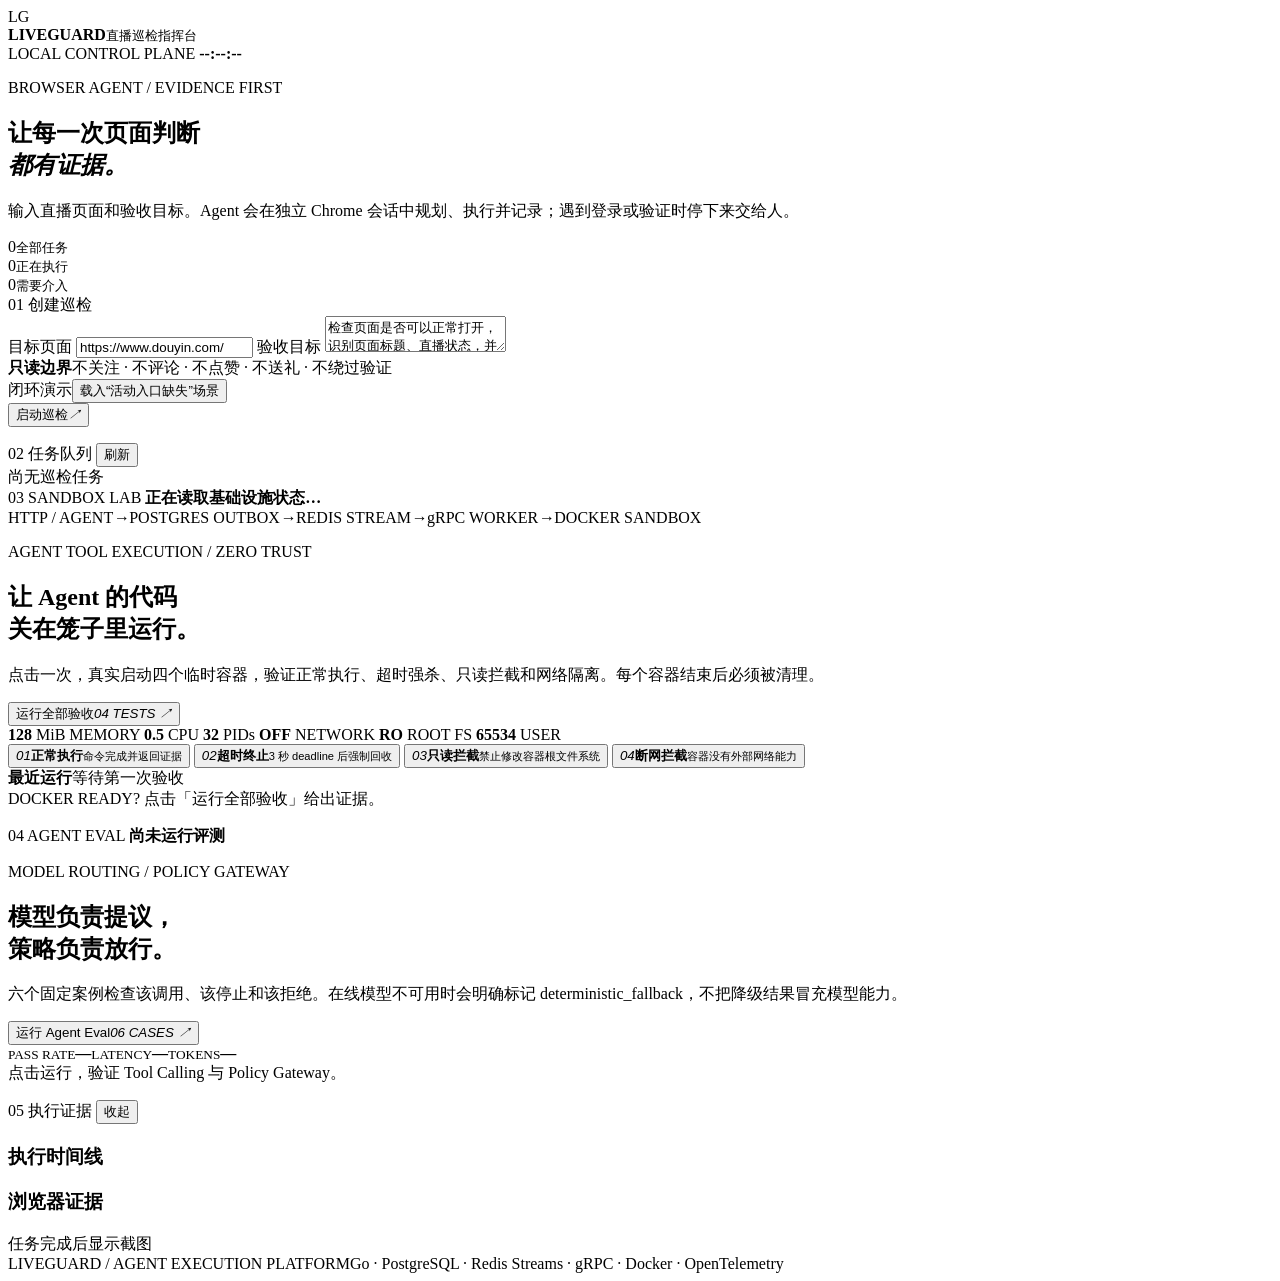
==== internal/web/static/index.html @ d15c7323 "feat: publish LiveGuard agent execution platform" ====
<!doctype html>
<html lang="zh-CN">
<head>
  <meta charset="utf-8">
  <meta name="viewport" content="width=device-width, initial-scale=1">
  <title>LiveGuard · 直播巡检指挥台</title>
  <link rel="stylesheet" href="/static/styles.css">
</head>
<body>
  <div class="grid-noise"></div>
  <header class="masthead">
    <div class="brand"><span class="brand-mark">LG</span><div><strong>LIVEGUARD</strong><small>直播巡检指挥台</small></div></div>
    <div class="system-state"><span class="pulse"></span> LOCAL CONTROL PLANE <b id="clock">--:--:--</b></div>
  </header>

  <main>
    <section class="hero">
      <div>
        <p class="eyebrow">BROWSER AGENT / EVIDENCE FIRST</p>
        <h1>让每一次页面判断<br><em>都有证据。</em></h1>
        <p class="lede">输入直播页面和验收目标。Agent 会在独立 Chrome 会话中规划、执行并记录；遇到登录或验证时停下来交给人。</p>
      </div>
      <div class="metric-cluster">
        <article><span id="totalCount">0</span><small>全部任务</small></article>
        <article><span id="runningCount">0</span><small>正在执行</small></article>
        <article><span id="attentionCount">0</span><small>需要介入</small></article>
      </div>
    </section>

    <section class="console-grid">
      <form id="taskForm" class="panel composer">
        <div class="panel-label"><span>01</span> 创建巡检</div>
        <label>目标页面
          <input id="url" name="url" type="url" value="https://www.douyin.com/" required autocomplete="off">
        </label>
        <label>验收目标
          <textarea id="objective" name="objective" required>检查页面是否可以正常打开，识别页面标题、直播状态，并判断是否被登录或安全验证阻塞。</textarea>
        </label>
        <div class="boundary"><b>只读边界</b><span>不关注 · 不评论 · 不点赞 · 不送礼 · 不绕过验证</span></div>
        <div class="demo-preset"><span>闭环演示</span><button id="loadAgentDemo" type="button">载入“活动入口缺失”场景</button></div>
        <button type="submit"><span>启动巡检</span><i>↗</i></button>
        <p id="formError" class="error" role="alert"></p>
      </form>

      <section class="panel task-list-panel">
        <div class="panel-label"><span>02</span> 任务队列 <button id="refresh" type="button">刷新</button></div>
        <div id="taskList" class="task-list"><div class="empty">尚无巡检任务</div></div>
      </section>
    </section>

    <section class="panel sandbox-lab">
      <div class="panel-label"><span>03</span> SANDBOX LAB <b id="infraMode">正在读取基础设施状态…</b></div>
      <div class="infra-flow" aria-label="异步执行链路">
        <span>HTTP / AGENT</span><i>→</i><span>POSTGRES OUTBOX</span><i>→</i><span>REDIS STREAM</span><i>→</i><span>gRPC WORKER</span><i>→</i><span>DOCKER SANDBOX</span>
      </div>
      <div class="sandbox-intro">
        <div>
          <p class="eyebrow">AGENT TOOL EXECUTION / ZERO TRUST</p>
          <h2>让 Agent 的代码<br>关在笼子里运行。</h2>
          <p>点击一次，真实启动四个临时容器，验证正常执行、超时强杀、只读拦截和网络隔离。每个容器结束后必须被清理。</p>
        </div>
        <button id="runSandboxSuite" class="suite-button" type="button"><span>运行全部验收</span><i>04 TESTS ↗</i></button>
      </div>
      <div class="policy-strip" aria-label="Sandbox 强制策略">
        <span><b>128</b> MiB MEMORY</span>
        <span><b>0.5</b> CPU</span>
        <span><b>32</b> PIDs</span>
        <span><b>OFF</b> NETWORK</span>
        <span><b>RO</b> ROOT FS</span>
        <span><b>65534</b> USER</span>
      </div>
      <div class="sandbox-controls">
        <button type="button" data-sandbox="normal"><i>01</i><b>正常执行</b><small>命令完成并返回证据</small></button>
        <button type="button" data-sandbox="timeout"><i>02</i><b>超时终止</b><small>3 秒 deadline 后强制回收</small></button>
        <button type="button" data-sandbox="write_denied"><i>03</i><b>只读拦截</b><small>禁止修改容器根文件系统</small></button>
        <button type="button" data-sandbox="network_denied"><i>04</i><b>断网拦截</b><small>容器没有外部网络能力</small></button>
      </div>
      <div class="sandbox-result-head"><b>最近运行</b><span id="sandboxSummary">等待第一次验收</span></div>
      <div id="sandboxRuns" class="sandbox-runs"><div class="sandbox-empty">DOCKER READY? 点击「运行全部验收」给出证据。</div></div>
      <p id="sandboxError" class="error" role="alert"></p>
    </section>

    <section class="panel agent-eval">
      <div class="panel-label"><span>04</span> AGENT EVAL <b id="evalMode">尚未运行评测</b></div>
      <div class="eval-intro">
        <div>
          <p class="eyebrow">MODEL ROUTING / POLICY GATEWAY</p>
          <h2>模型负责提议，<br>策略负责放行。</h2>
          <p>六个固定案例检查该调用、该停止和该拒绝。在线模型不可用时会明确标记 deterministic_fallback，不把降级结果冒充模型能力。</p>
        </div>
        <button id="runAgentEval" class="suite-button" type="button"><span>运行 Agent Eval</span><i>06 CASES ↗</i></button>
      </div>
      <div id="evalMetrics" class="eval-metrics">
        <span><small>PASS RATE</small><b>—</b></span><span><small>LATENCY</small><b>—</b></span><span><small>TOKENS</small><b>—</b></span>
      </div>
      <div id="evalCases" class="eval-cases"><div class="sandbox-empty">点击运行，验证 Tool Calling 与 Policy Gateway。</div></div>
      <p id="evalError" class="error" role="alert"></p>
    </section>

    <section id="detail" class="panel detail hidden">
      <div class="panel-label"><span>05</span> 执行证据 <button id="closeDetail" type="button">收起</button></div>
      <div class="detail-head"><div><p id="detailId" class="mono"></p><h2 id="detailObjective"></h2><a id="detailURL" target="_blank" rel="noreferrer"></a><a id="detailTrace" class="trace-link hidden" target="_blank" rel="noreferrer"></a></div><span id="detailStatus" class="status"></span></div>
      <div class="evidence-grid">
        <div><h3>执行时间线</h3><ol id="timeline" class="timeline"></ol></div>
        <div><h3>浏览器证据</h3><div id="screenshot" class="screenshot"><span>任务完成后显示截图</span></div></div>
      </div>
      <div id="report" class="report"></div>
    </section>
  </main>

  <footer><span>LIVEGUARD / AGENT EXECUTION PLATFORM</span><span>Go · PostgreSQL · Redis Streams · gRPC · Docker · OpenTelemetry</span></footer>
  <script src="/static/app.js"></script>
</body>
</html>
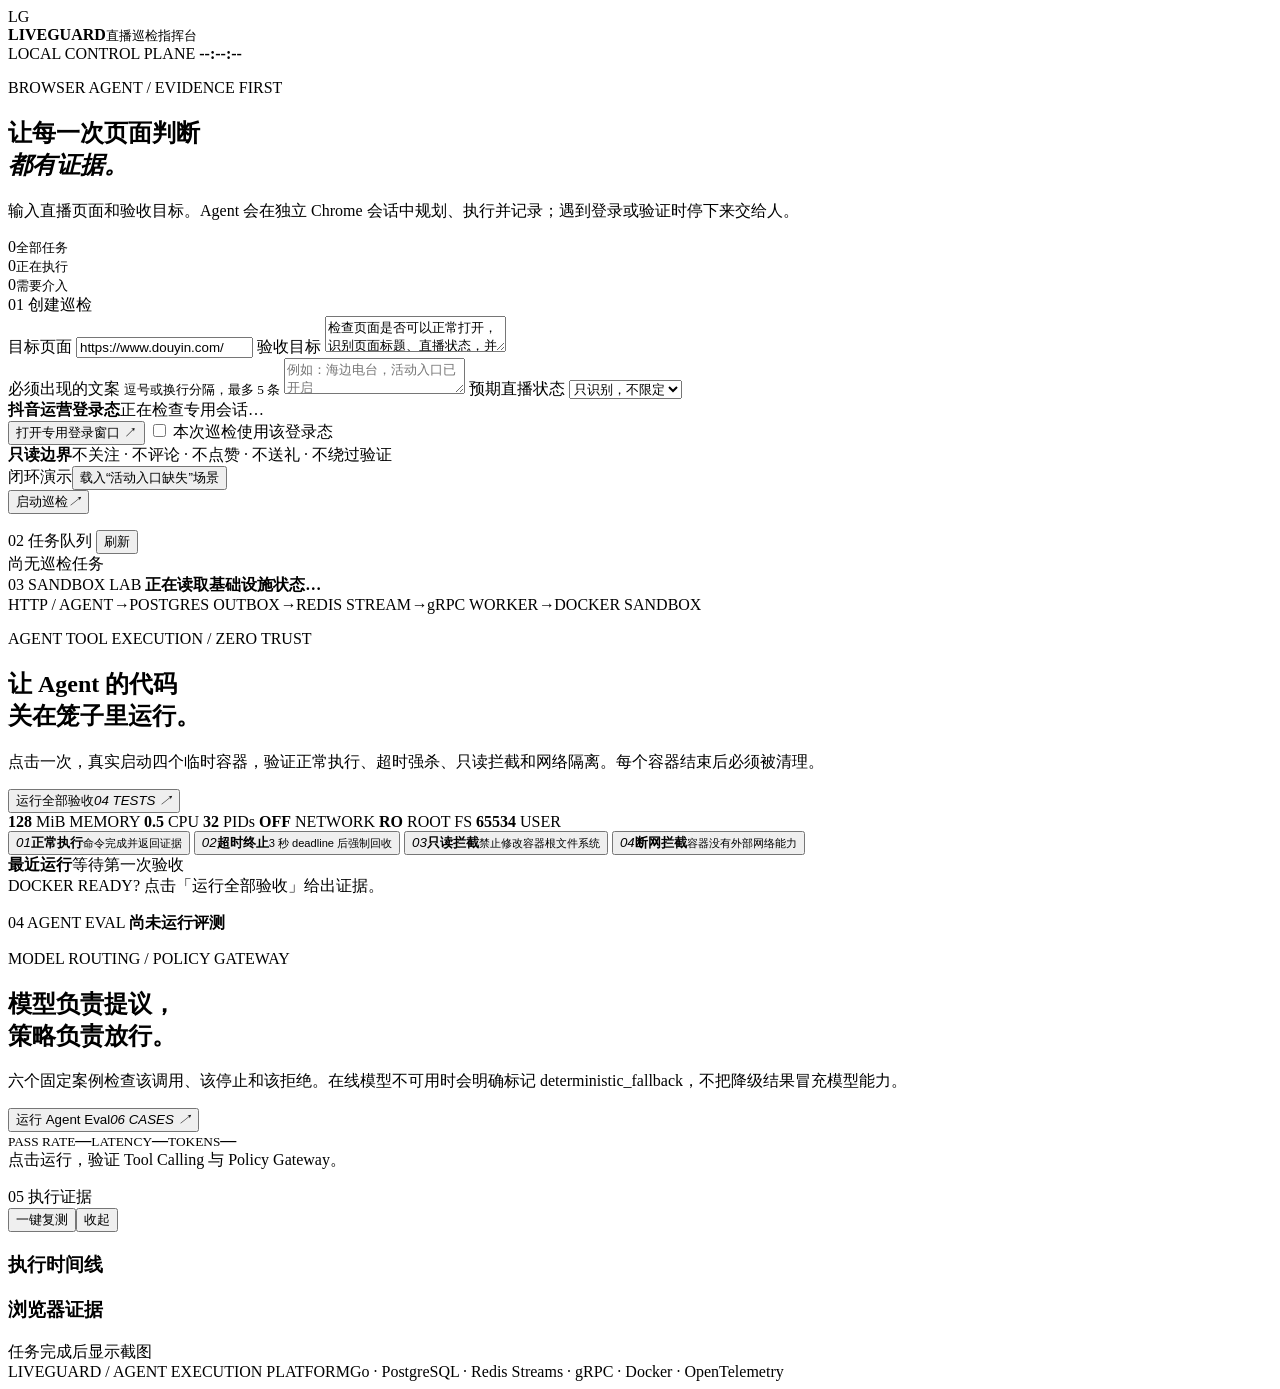
==== commit 2dc5de8b: "feat: close the livestream inspection loop" ====
--- a/internal/web/static/index.html
+++ b/internal/web/static/index.html
@@ -36,6 +36,23 @@
         <label>验收目标
           <textarea id="objective" name="objective" required>检查页面是否可以正常打开，识别页面标题、直播状态，并判断是否被登录或安全验证阻塞。</textarea>
         </label>
+        <div class="expectation-grid">
+          <label>必须出现的文案 <small>逗号或换行分隔，最多 5 条</small>
+            <textarea id="expectedTexts" class="compact-textarea" placeholder="例如：海边电台，活动入口已开启"></textarea>
+          </label>
+          <label>预期直播状态
+            <select id="expectedLiveStatus">
+              <option value="any">只识别，不限定</option>
+              <option value="live">应该正在直播</option>
+              <option value="offline">应该未开播</option>
+            </select>
+          </label>
+        </div>
+        <div class="auth-session">
+          <div><b>抖音运营登录态</b><span id="sessionStatus">正在检查专用会话…</span></div>
+          <button id="openSession" type="button">打开专用登录窗口 ↗</button>
+          <label class="checkbox-row"><input id="useSession" type="checkbox"> 本次巡检使用该登录态</label>
+        </div>
         <div class="boundary"><b>只读边界</b><span>不关注 · 不评论 · 不点赞 · 不送礼 · 不绕过验证</span></div>
         <div class="demo-preset"><span>闭环演示</span><button id="loadAgentDemo" type="button">载入“活动入口缺失”场景</button></div>
         <button type="submit"><span>启动巡检</span><i>↗</i></button>
@@ -98,7 +115,7 @@
     </section>
 
     <section id="detail" class="panel detail hidden">
-      <div class="panel-label"><span>05</span> 执行证据 <button id="closeDetail" type="button">收起</button></div>
+      <div class="panel-label"><span>05</span> 执行证据 <div class="detail-actions"><button id="retryTask" class="hidden" type="button">一键复测</button><button id="closeDetail" type="button">收起</button></div></div>
       <div class="detail-head"><div><p id="detailId" class="mono"></p><h2 id="detailObjective"></h2><a id="detailURL" target="_blank" rel="noreferrer"></a><a id="detailTrace" class="trace-link hidden" target="_blank" rel="noreferrer"></a></div><span id="detailStatus" class="status"></span></div>
       <div class="evidence-grid">
         <div><h3>执行时间线</h3><ol id="timeline" class="timeline"></ol></div>
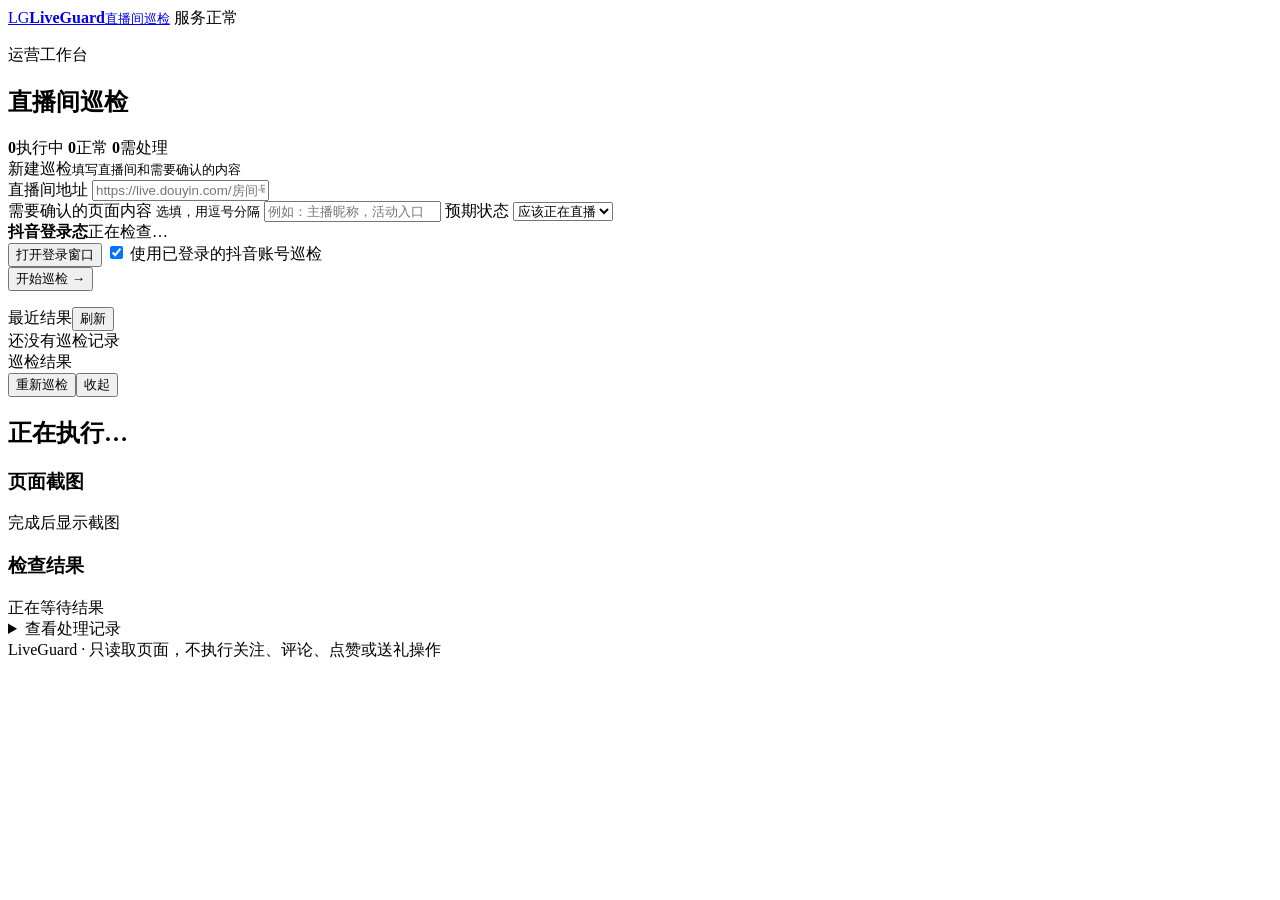
==== commit 7abce35d: "feat: simplify the operator inspection flow" ====
--- a/internal/web/static/index.html
+++ b/internal/web/static/index.html
@@ -3,129 +3,79 @@
 <head>
   <meta charset="utf-8">
   <meta name="viewport" content="width=device-width, initial-scale=1">
-  <title>LiveGuard · 直播巡检指挥台</title>
+  <title>LiveGuard · 直播间巡检</title>
   <link rel="stylesheet" href="/static/styles.css">
 </head>
 <body>
-  <div class="grid-noise"></div>
   <header class="masthead">
-    <div class="brand"><span class="brand-mark">LG</span><div><strong>LIVEGUARD</strong><small>直播巡检指挥台</small></div></div>
-    <div class="system-state"><span class="pulse"></span> LOCAL CONTROL PLANE <b id="clock">--:--:--</b></div>
+    <a class="brand" href="/"><span>LG</span><b>LiveGuard</b><small>直播间巡检</small></a>
+    <span class="online"><i></i>服务正常</span>
   </header>
 
   <main>
-    <section class="hero">
-      <div>
-        <p class="eyebrow">BROWSER AGENT / EVIDENCE FIRST</p>
-        <h1>让每一次页面判断<br><em>都有证据。</em></h1>
-        <p class="lede">输入直播页面和验收目标。Agent 会在独立 Chrome 会话中规划、执行并记录；遇到登录或验证时停下来交给人。</p>
-      </div>
-      <div class="metric-cluster">
-        <article><span id="totalCount">0</span><small>全部任务</small></article>
-        <article><span id="runningCount">0</span><small>正在执行</small></article>
-        <article><span id="attentionCount">0</span><small>需要介入</small></article>
+    <section class="page-head">
+      <div><p>运营工作台</p><h1>直播间巡检</h1></div>
+      <div class="metrics">
+        <span><b id="runningCount">0</b>执行中</span>
+        <span><b id="passedCount">0</b>正常</span>
+        <span><b id="attentionCount">0</b>需处理</span>
       </div>
     </section>
 
-    <section class="console-grid">
-      <form id="taskForm" class="panel composer">
-        <div class="panel-label"><span>01</span> 创建巡检</div>
-        <label>目标页面
-          <input id="url" name="url" type="url" value="https://www.douyin.com/" required autocomplete="off">
+    <section class="workspace">
+      <form id="taskForm" class="panel form-panel">
+        <div class="panel-title"><span>新建巡检</span><small>填写直播间和需要确认的内容</small></div>
+        <label>直播间地址
+          <input id="url" name="url" type="url" placeholder="https://live.douyin.com/房间号" required autocomplete="off">
         </label>
-        <label>验收目标
-          <textarea id="objective" name="objective" required>检查页面是否可以正常打开，识别页面标题、直播状态，并判断是否被登录或安全验证阻塞。</textarea>
-        </label>
-        <div class="expectation-grid">
-          <label>必须出现的文案 <small>逗号或换行分隔，最多 5 条</small>
-            <textarea id="expectedTexts" class="compact-textarea" placeholder="例如：海边电台，活动入口已开启"></textarea>
+        <div class="form-row">
+          <label>需要确认的页面内容 <small>选填，用逗号分隔</small>
+            <input id="expectedTexts" placeholder="例如：主播昵称，活动入口">
           </label>
-          <label>预期直播状态
+          <label>预期状态
             <select id="expectedLiveStatus">
-              <option value="any">只识别，不限定</option>
-              <option value="live">应该正在直播</option>
+              <option value="any">只检查页面</option>
+              <option value="live" selected>应该正在直播</option>
               <option value="offline">应该未开播</option>
             </select>
           </label>
         </div>
-        <div class="auth-session">
-          <div><b>抖音运营登录态</b><span id="sessionStatus">正在检查专用会话…</span></div>
-          <button id="openSession" type="button">打开专用登录窗口 ↗</button>
-          <label class="checkbox-row"><input id="useSession" type="checkbox"> 本次巡检使用该登录态</label>
-        </div>
-        <div class="boundary"><b>只读边界</b><span>不关注 · 不评论 · 不点赞 · 不送礼 · 不绕过验证</span></div>
-        <div class="demo-preset"><span>闭环演示</span><button id="loadAgentDemo" type="button">载入“活动入口缺失”场景</button></div>
-        <button type="submit"><span>启动巡检</span><i>↗</i></button>
+
+        <section class="login-card">
+          <div><b>抖音登录态</b><span id="sessionStatus">正在检查…</span></div>
+          <button id="openSession" type="button">打开登录窗口</button>
+          <label class="check-row"><input id="useSession" type="checkbox" checked> 使用已登录的抖音账号巡检</label>
+        </section>
+
+        <button id="submitTask" class="primary" type="submit">开始巡检 <span>→</span></button>
         <p id="formError" class="error" role="alert"></p>
       </form>
 
-      <section class="panel task-list-panel">
-        <div class="panel-label"><span>02</span> 任务队列 <button id="refresh" type="button">刷新</button></div>
-        <div id="taskList" class="task-list"><div class="empty">尚无巡检任务</div></div>
+      <section class="panel results-panel">
+        <div class="panel-title"><span>最近结果</span><button id="refresh" type="button">刷新</button></div>
+        <div id="taskList" class="task-list"><div class="empty">还没有巡检记录</div></div>
       </section>
     </section>
 
-    <section class="panel sandbox-lab">
-      <div class="panel-label"><span>03</span> SANDBOX LAB <b id="infraMode">正在读取基础设施状态…</b></div>
-      <div class="infra-flow" aria-label="异步执行链路">
-        <span>HTTP / AGENT</span><i>→</i><span>POSTGRES OUTBOX</span><i>→</i><span>REDIS STREAM</span><i>→</i><span>gRPC WORKER</span><i>→</i><span>DOCKER SANDBOX</span>
+    <section id="detail" class="panel detail hidden">
+      <div class="panel-title">
+        <div><span>巡检结果</span><small id="detailTime"></small></div>
+        <div class="detail-actions"><button id="retryTask" class="hidden" type="button">重新巡检</button><button id="closeDetail" type="button">收起</button></div>
       </div>
-      <div class="sandbox-intro">
-        <div>
-          <p class="eyebrow">AGENT TOOL EXECUTION / ZERO TRUST</p>
-          <h2>让 Agent 的代码<br>关在笼子里运行。</h2>
-          <p>点击一次，真实启动四个临时容器，验证正常执行、超时强杀、只读拦截和网络隔离。每个容器结束后必须被清理。</p>
-        </div>
-        <button id="runSandboxSuite" class="suite-button" type="button"><span>运行全部验收</span><i>04 TESTS ↗</i></button>
+      <div class="result-head">
+        <div><span id="detailStatus" class="result-badge"></span><h2 id="detailSummary">正在执行…</h2><a id="detailURL" target="_blank" rel="noreferrer"></a></div>
+        <div id="resultContract" class="result-contract"></div>
       </div>
-      <div class="policy-strip" aria-label="Sandbox 强制策略">
-        <span><b>128</b> MiB MEMORY</span>
-        <span><b>0.5</b> CPU</span>
-        <span><b>32</b> PIDs</span>
-        <span><b>OFF</b> NETWORK</span>
-        <span><b>RO</b> ROOT FS</span>
-        <span><b>65534</b> USER</span>
+      <div id="failureHelp" class="failure-help hidden"></div>
+      <div class="evidence-grid">
+        <section><h3>页面截图</h3><div id="screenshot" class="screenshot"><span>完成后显示截图</span></div></section>
+        <section><h3>检查结果</h3><div id="checks" class="checks"><div class="empty small">正在等待结果</div></div></section>
       </div>
-      <div class="sandbox-controls">
-        <button type="button" data-sandbox="normal"><i>01</i><b>正常执行</b><small>命令完成并返回证据</small></button>
-        <button type="button" data-sandbox="timeout"><i>02</i><b>超时终止</b><small>3 秒 deadline 后强制回收</small></button>
-        <button type="button" data-sandbox="write_denied"><i>03</i><b>只读拦截</b><small>禁止修改容器根文件系统</small></button>
-        <button type="button" data-sandbox="network_denied"><i>04</i><b>断网拦截</b><small>容器没有外部网络能力</small></button>
-      </div>
-      <div class="sandbox-result-head"><b>最近运行</b><span id="sandboxSummary">等待第一次验收</span></div>
-      <div id="sandboxRuns" class="sandbox-runs"><div class="sandbox-empty">DOCKER READY? 点击「运行全部验收」给出证据。</div></div>
-      <p id="sandboxError" class="error" role="alert"></p>
-    </section>
-
-    <section class="panel agent-eval">
-      <div class="panel-label"><span>04</span> AGENT EVAL <b id="evalMode">尚未运行评测</b></div>
-      <div class="eval-intro">
-        <div>
-          <p class="eyebrow">MODEL ROUTING / POLICY GATEWAY</p>
-          <h2>模型负责提议，<br>策略负责放行。</h2>
-          <p>六个固定案例检查该调用、该停止和该拒绝。在线模型不可用时会明确标记 deterministic_fallback，不把降级结果冒充模型能力。</p>
-        </div>
-        <button id="runAgentEval" class="suite-button" type="button"><span>运行 Agent Eval</span><i>06 CASES ↗</i></button>
-      </div>
-      <div id="evalMetrics" class="eval-metrics">
-        <span><small>PASS RATE</small><b>—</b></span><span><small>LATENCY</small><b>—</b></span><span><small>TOKENS</small><b>—</b></span>
-      </div>
-      <div id="evalCases" class="eval-cases"><div class="sandbox-empty">点击运行，验证 Tool Calling 与 Policy Gateway。</div></div>
-      <p id="evalError" class="error" role="alert"></p>
-    </section>
-
-    <section id="detail" class="panel detail hidden">
-      <div class="panel-label"><span>05</span> 执行证据 <div class="detail-actions"><button id="retryTask" class="hidden" type="button">一键复测</button><button id="closeDetail" type="button">收起</button></div></div>
-      <div class="detail-head"><div><p id="detailId" class="mono"></p><h2 id="detailObjective"></h2><a id="detailURL" target="_blank" rel="noreferrer"></a><a id="detailTrace" class="trace-link hidden" target="_blank" rel="noreferrer"></a></div><span id="detailStatus" class="status"></span></div>
-      <div class="evidence-grid">
-        <div><h3>执行时间线</h3><ol id="timeline" class="timeline"></ol></div>
-        <div><h3>浏览器证据</h3><div id="screenshot" class="screenshot"><span>任务完成后显示截图</span></div></div>
-      </div>
-      <div id="report" class="report"></div>
+      <details class="simple-log"><summary>查看处理记录</summary><ol id="timeline"></ol></details>
     </section>
   </main>
 
-  <footer><span>LIVEGUARD / AGENT EXECUTION PLATFORM</span><span>Go · PostgreSQL · Redis Streams · gRPC · Docker · OpenTelemetry</span></footer>
+  <footer>LiveGuard · 只读取页面，不执行关注、评论、点赞或送礼操作</footer>
   <script src="/static/app.js"></script>
 </body>
 </html>
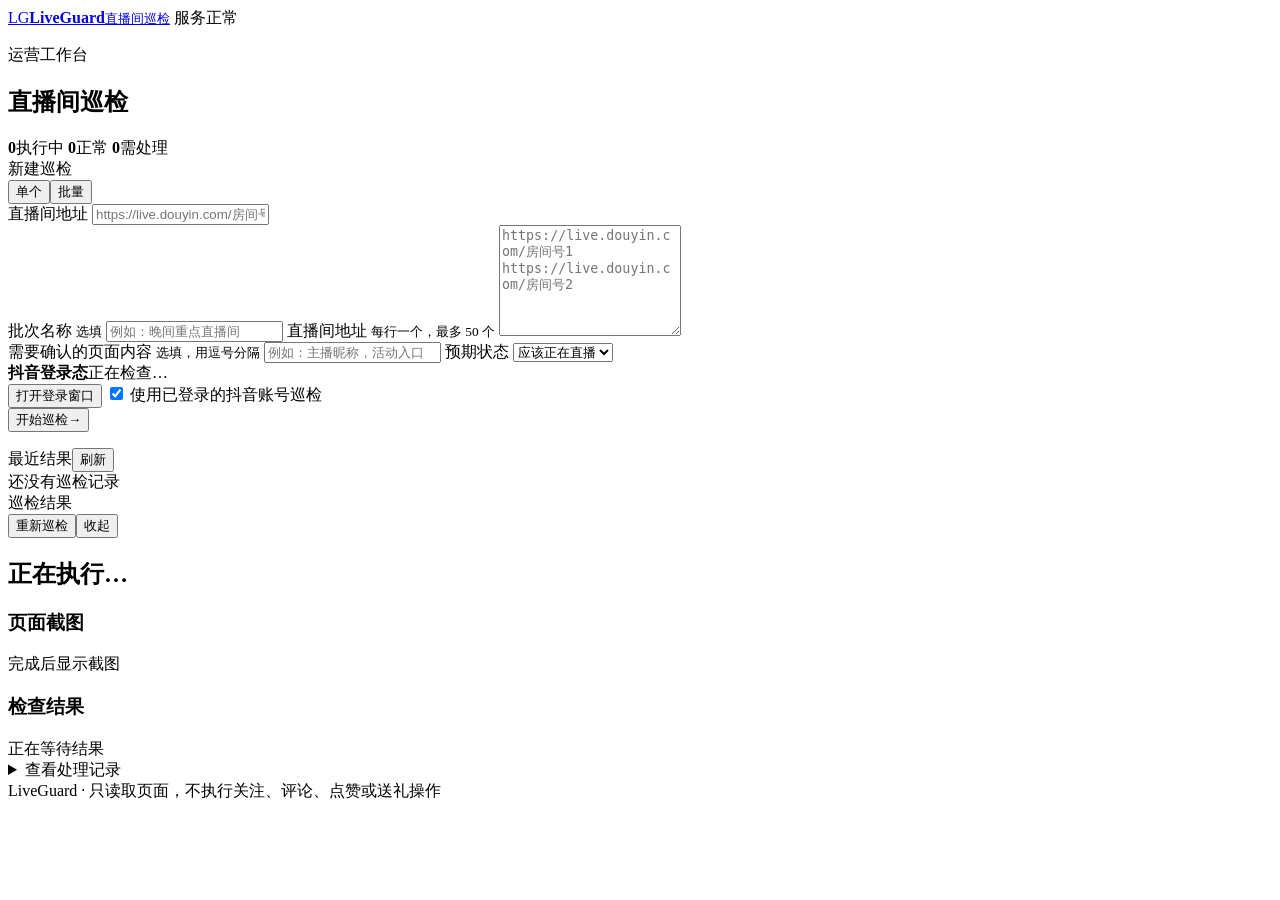
==== commit f916160d: "feat: add durable batch inspection runtime" ====
--- a/internal/web/static/index.html
+++ b/internal/web/static/index.html
@@ -24,10 +24,18 @@
 
     <section class="workspace">
       <form id="taskForm" class="panel form-panel">
-        <div class="panel-title"><span>新建巡检</span><small>填写直播间和需要确认的内容</small></div>
-        <label>直播间地址
+        <div class="panel-title"><span>新建巡检</span><div class="mode-tabs" role="tablist"><button class="active" data-mode="single" type="button">单个</button><button data-mode="batch" type="button">批量</button></div></div>
+        <label id="singleURLField">直播间地址
           <input id="url" name="url" type="url" placeholder="https://live.douyin.com/房间号" required autocomplete="off">
         </label>
+        <section id="batchFields" class="batch-fields hidden">
+          <label>批次名称 <small>选填</small>
+            <input id="campaignName" maxlength="80" placeholder="例如：晚间重点直播间">
+          </label>
+          <label>直播间地址 <small>每行一个，最多 50 个</small>
+            <textarea id="batchURLs" rows="7" placeholder="https://live.douyin.com/房间号1&#10;https://live.douyin.com/房间号2"></textarea>
+          </label>
+        </section>
         <div class="form-row">
           <label>需要确认的页面内容 <small>选填，用逗号分隔</small>
             <input id="expectedTexts" placeholder="例如：主播昵称，活动入口">
@@ -47,12 +55,13 @@
           <label class="check-row"><input id="useSession" type="checkbox" checked> 使用已登录的抖音账号巡检</label>
         </section>
 
-        <button id="submitTask" class="primary" type="submit">开始巡检 <span>→</span></button>
+        <button id="submitTask" class="primary" type="submit"><span id="submitLabel">开始巡检</span><span>→</span></button>
         <p id="formError" class="error" role="alert"></p>
       </form>
 
       <section class="panel results-panel">
-        <div class="panel-title"><span>最近结果</span><button id="refresh" type="button">刷新</button></div>
+        <div class="panel-title"><span id="resultsTitle">最近结果</span><button id="refresh" type="button">刷新</button></div>
+        <div id="campaignList" class="campaign-list hidden"></div>
         <div id="taskList" class="task-list"><div class="empty">还没有巡检记录</div></div>
       </section>
     </section>
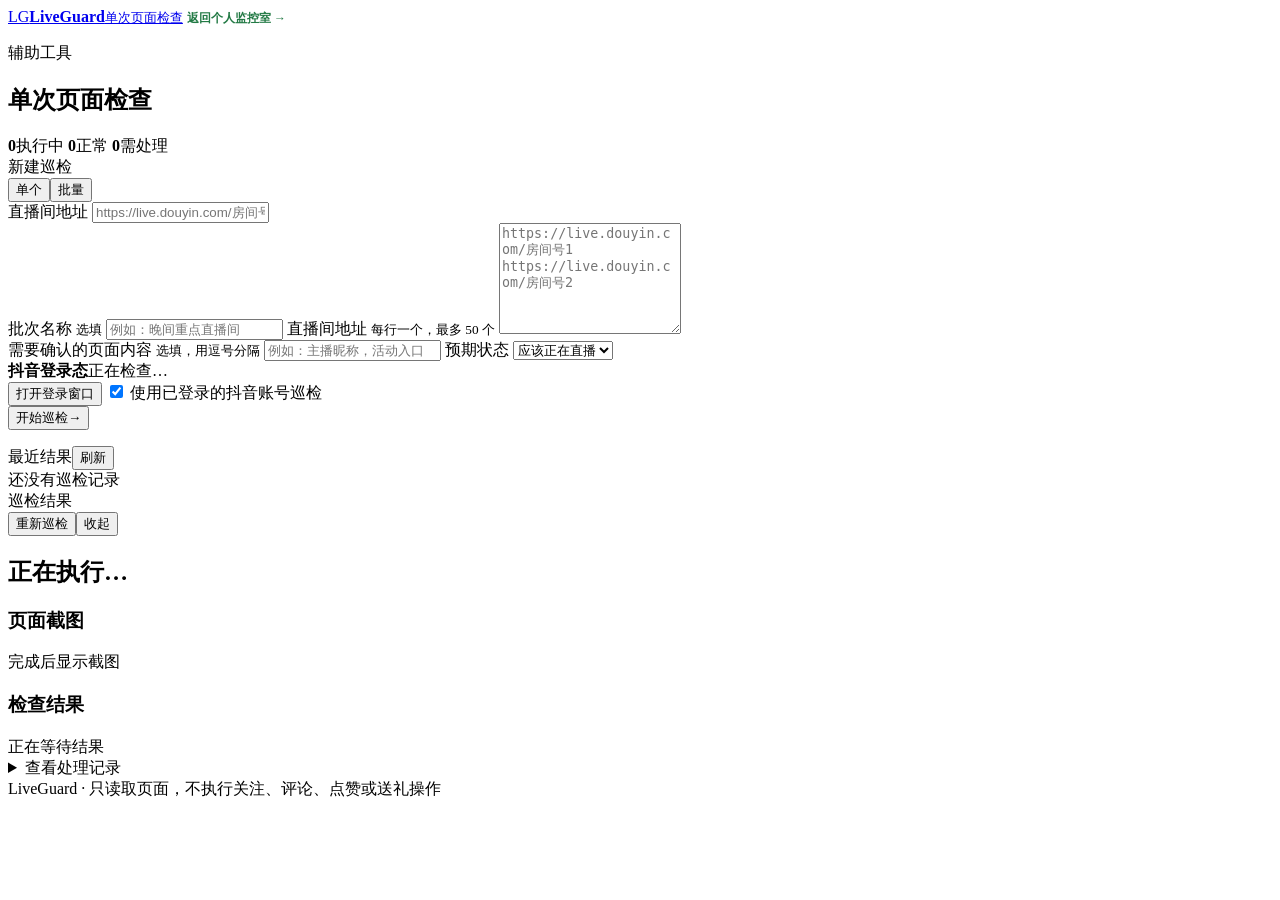
==== commit 22d10038: "feat: add personal multi-stream monitoring room" ====
--- a/internal/web/static/index.html
+++ b/internal/web/static/index.html
@@ -8,13 +8,13 @@
 </head>
 <body>
   <header class="masthead">
-    <a class="brand" href="/"><span>LG</span><b>LiveGuard</b><small>直播间巡检</small></a>
-    <span class="online"><i></i>服务正常</span>
+    <a class="brand" href="/inspect"><span>LG</span><b>LiveGuard</b><small>单次页面检查</small></a>
+    <a href="/" style="color:#237a45;font-size:12px;text-decoration:none;font-weight:bold">返回个人监控室 →</a>
   </header>
 
   <main>
     <section class="page-head">
-      <div><p>运营工作台</p><h1>直播间巡检</h1></div>
+      <div><p>辅助工具</p><h1>单次页面检查</h1></div>
       <div class="metrics">
         <span><b id="runningCount">0</b>执行中</span>
         <span><b id="passedCount">0</b>正常</span>
